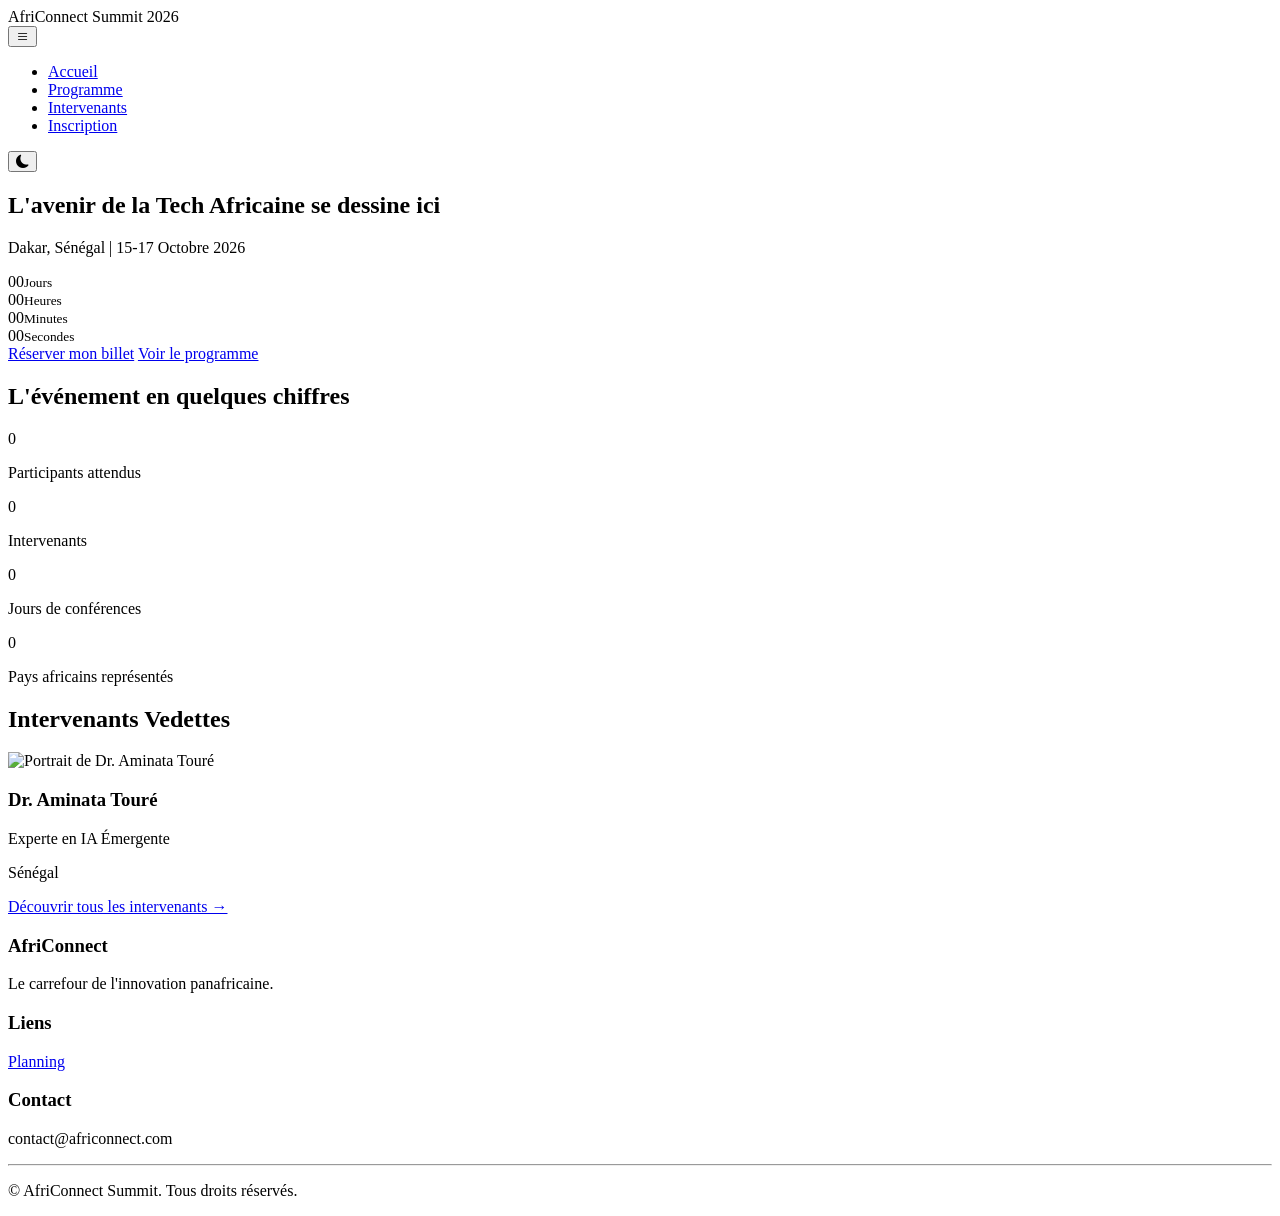
==== index.html @ 99e509c8 "feat: initialisation du projet et structures HTML de base" ====
<!DOCTYPE html>
<html lang="fr">
<head>
    <meta charset="UTF-8">
    <meta name="viewport" content="width=device-width, initial-scale=1.0">
    <title>AfriConnect Summit 2026 | Accueil</title>
    <link rel="stylesheet" href="https://cdn.jsdelivr.net/npm/bootstrap-icons@1.11.3/font/bootstrap-icons.min.css">
    <link rel="stylesheet" href="css/style.css">
</head>
<body>

    <header>
        <nav class="navbar">
            <div class="logo">AfriConnect Summit 2026</div>
            
            <button class="hamburger-menu" aria-label="Ouvrir le menu">
                <i class="bi bi-list"></i>
            </button>

            <ul class="nav-links">
                <li><a href="index.html" class="active">Accueil</a></li>
                <li><a href="programme.html">Programme</a></li>
                <li><a href="intervenants.html">Intervenants</a></li>
                <li><a href="contact.html">Inscription</a></li>
            </ul>

            <button id="theme-toggle" aria-label="Changer de thème">
                <i class="bi bi-moon-fill"></i>
            </button>
        </nav>
    </header>

    <main>
        <section id="hero-home">
            <h1>L'avenir de la Tech Africaine se dessine ici</h1>
            <p class="hero-meta">Dakar, Sénégal | 15-17 Octobre 2026</p>
            
            <div id="countdown" class="countdown-container">
                <div class="time-block"><span id="days">00</span><small>Jours</small></div>
                <div class="time-block"><span id="hours">00</span><small>Heures</small></div>
                <div class="time-block"><span id="minutes">00</span><small>Minutes</small></div>
                <div class="time-block"><span id="seconds">00</span><small>Secondes</small></div>
            </div>

            <div class="hero-ctas">
                <a href="contact.html" class="btn btn-primary">Réserver mon billet</a>
                <a href="programme.html" class="btn btn-secondary">Voir le programme</a>
            </div>
        </section>

        <section id="key-stats">
            <h2>L'événement en quelques chiffres</h2>
            <div class="stats-grid">
                <div class="stat-card">
                    <span class="stat-number" data-target="1200">0</span>
                    <p class="stat-label">Participants attendus</p>
                </div>
                <div class="stat-card">
                    <span class="stat-number" data-target="48">0</span>
                    <p class="stat-label">Intervenants</p>
                </div>
                <div class="stat-card">
                    <span class="stat-number" data-target="3">0</span>
                    <p class="stat-label">Jours de conférences</p>
                </div>
                <div class="stat-card">
                    <span class="stat-number" data-target="12">0</span>
                    <p class="stat-label">Pays africains représentés</p>
                </div>
            </div>
        </section>

        <section id="featured-speakers">
            <h2>Intervenants Vedettes</h2>
            <div class="speakers-preview-grid">
                <article class="speaker-card-mini">
                    <img src="images/istockphoto-1587604256-1024x1024.jpg" alt="Portrait de Dr. Aminata Touré">
                    <h3>Dr. Aminata Touré</h3>
                    <p class="role">Experte en IA Émergente</p>
                    <p class="country">Sénégal</p>
                </article>
            </div>
            <div class="center-action">
                <a href="intervenants.html" class="btn btn-text">Découvrir tous les intervenants &rarr;</a>
            </div>
        </section>
    </main>

    <footer>
        <div class="footer-cols">
            <div class="footer-col"><h3>AfriConnect</h3><p>Le carrefour de l'innovation panafricaine.</p></div>
            <div class="footer-col"><h3>Liens</h3><p><a href="programme.html">Planning</a></p></div>
            <div class="footer-col"><h3>Contact</h3><p>contact@africonnect.com</p></div>
        </div>
        <hr>
        <p class="copyright">&copy; <span id="current-year"></span> AfriConnect Summit. Tous droits réservés.</p>
    </footer>

    <script src="js/main.js"></script>
</body>
</html>
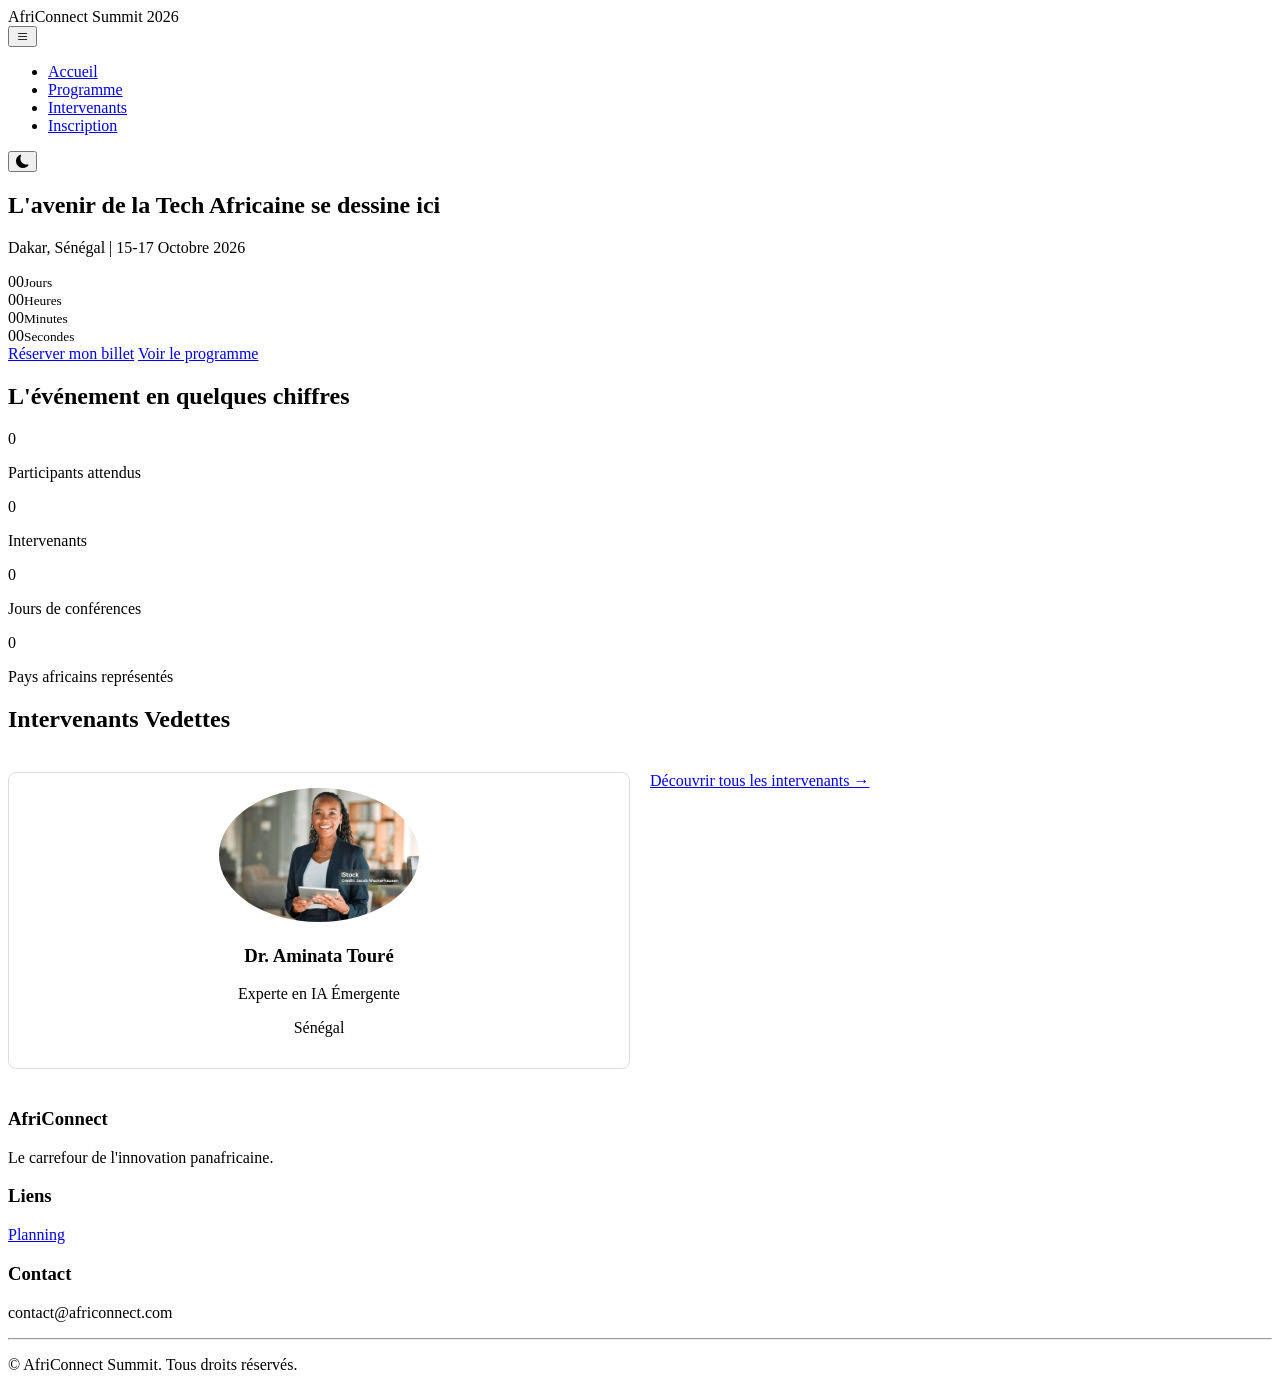
==== commit 89dad145: "feat: ajout des images et mise a jour du CSS" ====
--- a/index.html
+++ b/index.html
@@ -73,13 +73,12 @@
         <section id="featured-speakers">
             <h2>Intervenants Vedettes</h2>
             <div class="speakers-preview-grid">
-                <article class="speaker-card-mini">
-                    <img src="images/istockphoto-1587604256-1024x1024.jpg" alt="Portrait de Dr. Aminata Touré">
-                    <h3>Dr. Aminata Touré</h3>
-                    <p class="role">Experte en IA Émergente</p>
-                    <p class="country">Sénégal</p>
-                </article>
-            </div>
+    <article class="speaker-card-mini">
+        <img src="images/istockphoto-1587604256-1024x1024.jpg" alt="Portrait de Dr. Aminata Touré">
+        <h3>Dr. Aminata Touré</h3>
+        <p class="role">Experte en IA Émergente</p>
+        <p class="country">Sénégal</p>
+    </article>
             <div class="center-action">
                 <a href="intervenants.html" class="btn btn-text">Découvrir tous les intervenants &rarr;</a>
             </div>
--- a/css/style.css
+++ b/css/style.css
@@ -0,0 +1,26 @@
+.speakers-preview-grid {
+    display: grid;
+    grid-template-columns: repeat(auto-fit, minmax(250px, 1fr));
+    gap: 20px;
+    padding: 20px 0;
+}
+
+.speaker-card-mini {
+    border: 1px solid #ddd;
+    border-radius: 8px;
+    padding: 15px;
+    text-align: center;
+}
+
+.speaker-card-mini img {
+    width: 100%;
+    max-width: 200px;
+    height: auto;
+    border-radius: 50%; /* Pour mettre la photo en rond */
+}
+.speaker-card img {
+    width: 100%;
+    max-width: 200px;
+    height: auto;
+    border-radius: 50%; /* Pour mettre la photo en rond */
+}
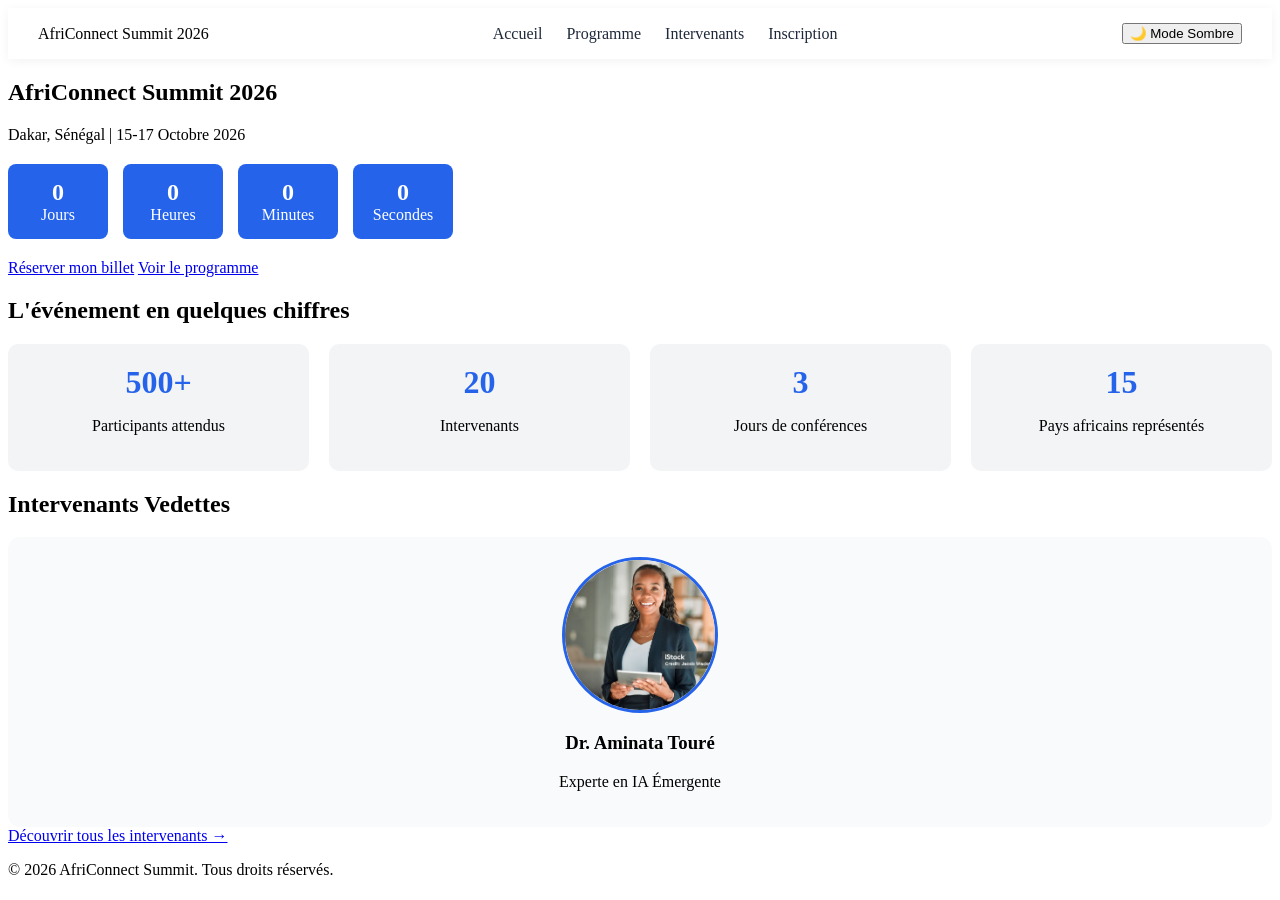
==== commit 1f02f112: "style: harmonisation globale du HTML, CSS et JS sur toutes les pages" ====
--- a/index.html
+++ b/index.html
@@ -10,89 +10,72 @@
 <body>
 
     <header>
-        <nav class="navbar">
-            <div class="logo">AfriConnect Summit 2026</div>
-            
-            <button class="hamburger-menu" aria-label="Ouvrir le menu">
-                <i class="bi bi-list"></i>
-            </button>
-
-            <ul class="nav-links">
-                <li><a href="index.html" class="active">Accueil</a></li>
-                <li><a href="programme.html">Programme</a></li>
-                <li><a href="intervenants.html">Intervenants</a></li>
-                <li><a href="contact.html">Inscription</a></li>
-            </ul>
-
-            <button id="theme-toggle" aria-label="Changer de thème">
-                <i class="bi bi-moon-fill"></i>
-            </button>
+        <div class="logo">AfriConnect Summit 2026</div>
+        <nav>
+            <a href="index.html">Accueil</a>
+            <a href="programme.html">Programme</a>
+            <a href="intervenants.html">Intervenants</a>
+            <a href="contact.html">Inscription</a>
         </nav>
+        <button id="theme-toggle">🌙 Mode Sombre</button>
     </header>
 
     <main>
-        <section id="hero-home">
-            <h1>L'avenir de la Tech Africaine se dessine ici</h1>
-            <p class="hero-meta">Dakar, Sénégal | 15-17 Octobre 2026</p>
-            
-            <div id="countdown" class="countdown-container">
-                <div class="time-block"><span id="days">00</span><small>Jours</small></div>
-                <div class="time-block"><span id="hours">00</span><small>Heures</small></div>
-                <div class="time-block"><span id="minutes">00</span><small>Minutes</small></div>
-                <div class="time-block"><span id="seconds">00</span><small>Secondes</small></div>
+        <!-- BANNIÈRE PRINCIPALE -->
+        <section class="hero">
+            <h1>AfriConnect Summit 2026</h1>
+            <p class="location">Dakar, Sénégal | 15-17 Octobre 2026</p>
+
+            <div id="countdown">
+                <div class="time-box"><span id="days">0</span><span>Jours</span></div>
+                <div class="time-box"><span id="hours">0</span><span>Heures</span></div>
+                <div class="time-box"><span id="minutes">0</span><span>Minutes</span></div>
+                <div class="time-box"><span id="seconds">0</span><span>Secondes</span></div>
             </div>
 
-            <div class="hero-ctas">
-                <a href="contact.html" class="btn btn-primary">Réserver mon billet</a>
-                <a href="programme.html" class="btn btn-secondary">Voir le programme</a>
+            <div class="hero-buttons">
+                <a href="contact.html" class="btn">Réserver mon billet</a>
+                <a href="programme.html" class="btn-secondary">Voir le programme</a>
             </div>
         </section>
 
-        <section id="key-stats">
+        <!-- STATISTIQUES -->
+        <section class="stats">
             <h2>L'événement en quelques chiffres</h2>
             <div class="stats-grid">
                 <div class="stat-card">
-                    <span class="stat-number" data-target="1200">0</span>
-                    <p class="stat-label">Participants attendus</p>
+                    <h3>500+</h3>
+                    <p>Participants attendus</p>
                 </div>
                 <div class="stat-card">
-                    <span class="stat-number" data-target="48">0</span>
-                    <p class="stat-label">Intervenants</p>
+                    <h3>20</h3>
+                    <p>Intervenants</p>
                 </div>
                 <div class="stat-card">
-                    <span class="stat-number" data-target="3">0</span>
-                    <p class="stat-label">Jours de conférences</p>
+                    <h3>3</h3>
+                    <p>Jours de conférences</p>
                 </div>
                 <div class="stat-card">
-                    <span class="stat-number" data-target="12">0</span>
-                    <p class="stat-label">Pays africains représentés</p>
+                    <h3>15</h3>
+                    <p>Pays africains représentés</p>
                 </div>
             </div>
         </section>
 
-        <section id="featured-speakers">
+        <!-- INTERVENANTS VEDETTES -->
+        <section class="speakers-preview">
             <h2>Intervenants Vedettes</h2>
-            <div class="speakers-preview-grid">
-    <article class="speaker-card-mini">
-        <img src="images/istockphoto-1587604256-1024x1024.jpg" alt="Portrait de Dr. Aminata Touré">
-        <h3>Dr. Aminata Touré</h3>
-        <p class="role">Experte en IA Émergente</p>
-        <p class="country">Sénégal</p>
-    </article>
-            <div class="center-action">
-                <a href="intervenants.html" class="btn btn-text">Découvrir tous les intervenants &rarr;</a>
+            <div class="speaker-card">
+                <img src="images/istockphoto-1587604256-1024x1024.jpg" alt="Dr. Aminata Touré">
+                <h3>Dr. Aminata Touré</h3>
+                <p>Experte en IA Émergente</p>
             </div>
+            <a href="intervenants.html" class="link-more">Découvrir tous les intervenants →</a>
         </section>
     </main>
 
     <footer>
-        <div class="footer-cols">
-            <div class="footer-col"><h3>AfriConnect</h3><p>Le carrefour de l'innovation panafricaine.</p></div>
-            <div class="footer-col"><h3>Liens</h3><p><a href="programme.html">Planning</a></p></div>
-            <div class="footer-col"><h3>Contact</h3><p>contact@africonnect.com</p></div>
-        </div>
-        <hr>
-        <p class="copyright">&copy; <span id="current-year"></span> AfriConnect Summit. Tous droits réservés.</p>
+        <p>&copy; 2026 AfriConnect Summit. Tous droits réservés.</p>
     </footer>
 
     <script src="js/main.js"></script>
--- a/css/style.css
+++ b/css/style.css
@@ -1,26 +1,264 @@
-.speakers-preview-grid {
-    display: grid;
-    grid-template-columns: repeat(auto-fit, minmax(250px, 1fr));
-    gap: 20px;
-    padding: 20px 0;
-}
-
-.speaker-card-mini {
-    border: 1px solid #ddd;
+/* COUNTDOWN STYLISÉ */
+#countdown {
+    display: flex;
+    gap: 15px;
+    margin: 20px 0;
+}
+
+.time-box {
+    background: #2563eb;
+    color: #ffffff;
+    padding: 10px 15px;
     border-radius: 8px;
     padding: 15px;
     text-align: center;
-}
-
-.speaker-card-mini img {
+    min-width: 70px;
+    display: flex;
+    flex-direction: column;
+}
+
+.time-box span:first-child {
+    font-size: 1.5rem;
+    font-weight: bold;
+}
+
+/* STATISTIQUES EN GRILLE */
+.stats-grid {
+    display: flex;
+    gap: 20px;
+    margin-top: 15px;
+}
+
+.stat-card {
+    background: #f3f4f6;
+    padding: 20px;
+    border-radius: 10px;
+    text-align: center;
+    flex: 1;
+    transition: transform 0.3s ease, box-shadow 0.3s ease;
+}
+
+.stat-card:hover {
+    transform: translateY(-5px);
+    box-shadow: 0 10px 20px rgba(0,0,0,0.1);
+}
+
+.stat-card h3 {
+    font-size: 2rem;
+    color: #2563eb;
+    margin: 0;
+}
+
+/* MODE SOMBRE AUTOMATIQUE SUR LES CARTES 
+body.dark-mode .stat-card {
+    background: #1e293b;
+    color: #ffffff;
+}*/
+/* ==========================================
+   STYLES DU MODE SOMBRE (DARK MODE)
+   ========================================== */
+
+/* 1. Fond global et couleur du texte par défaut */
+body.dark-mode {
+    background-color: #0f172a !important; /* Fond bleu très foncé/noir */
+    color: #f8fafc !important;             /* Texte blanc cassé */
+}
+
+/* 2. Titres et paragraphes en mode sombre */
+body.dark-mode h1, 
+body.dark-mode h2, 
+body.dark-mode h3, 
+body.dark-mode h4, 
+body.dark-mode p, 
+body.dark-mode span,
+body.dark-mode li {
+    color: #f8fafc !important;
+}
+
+/* 3. Textes secondaires (rôles, sous-titres, fil d'Ariane) */
+body.dark-mode .role, 
+body.dark-mode .breadcrumb, 
+body.dark-mode .location,
+body.dark-mode footer p {
+    color: #94a3b8 !important; /* Gris clair lisible */
+}
+
+/* 4. Navigation & Liens */
+body.dark-mode nav a, 
+body.dark-mode header .logo {
+    color: #ffffff !important;
+}
+
+/* 5. Cartes (Intervenants, Stats, Thématiques) */
+body.dark-mode .speaker-card, 
+body.dark-mode .stat-card, 
+body.dark-mode .theme-card {
+    background-color: #1e293b !important; /* Carte gris-bleu foncé */
+    border: 1px solid #334155;
+    box-shadow: 0 4px 12px rgba(0, 0, 0, 0.3);
+}
+
+/* 6. Boutons de filtres */
+body.dark-mode .filter-btn, 
+body.dark-mode .tab-btn {
+    background-color: #1e293b;
+    color: #ffffff;
+    border-color: #334155;
+}
+
+body.dark-mode .filter-btn.active, 
+body.dark-mode .tab-btn.active {
+    background-color: #2563eb;
+    border-color: #2563eb;
+}
+
+body.dark-mode .stat-card h3 {
+    color: #60a5fa;
+}
+/* PAGES SECONDAIRES CONTAINER */
+.page-container {
+    max-width: 1100px;
+    margin: 20px auto;
+    padding: 0 20px;
+}
+
+.breadcrumb {
+    color: #64748b;
+    margin-bottom: 25px;
+}
+
+/* ONGLETS ET FILTRES */
+.schedule-tabs, .filter-buttons {
+    display: flex;
+    gap: 10px;
+    margin-bottom: 25px;
+}
+
+.tab-btn, .filter-btn {
+    padding: 8px 16px;
+    border: 1px solid #cbd5e1;
+    background: #ffffff;
+    border-radius: 6px;
+    cursor: pointer;
+    font-weight: 500;
+}
+
+.tab-btn.active, .filter-btn.active {
+    background: #2563eb;
+    color: #ffffff;
+    border-color: #2563eb;
+}
+
+/* TABLEAU DU PROGRAMME */
+.schedule-table-wrapper {
+    overflow-x: auto;
+    margin-bottom: 40px;
+}
+
+.schedule-table {
     width: 100%;
-    max-width: 200px;
-    height: auto;
-    border-radius: 50%; /* Pour mettre la photo en rond */
-}
-.speaker-card img {
-    width: 100%;
-    max-width: 200px;
-    height: auto;
-    border-radius: 50%; /* Pour mettre la photo en rond */
+    border-collapse: collapse;
+}
+
+.schedule-table th, .schedule-table td {
+    padding: 12px 15px;
+    border: 1px solid #e2e8f0;
+    text-align: left;
+}
+
+.schedule-table th {
+    background: #f8fafc;
+}
+
+body.dark-mode .schedule-table th {
+    background: #1e293b;
+    color: #ffffff;
+}
+
+/* GRILLE INTERVENANTS & THÉMATIQUES */
+.speakers-grid, .themes-grid {
+    display: grid;
+    grid-template-columns: repeat(auto-fit, minmax(220px, 1fr));
+    gap: 20px;
+    margin-top: 20px;
+}
+
+.theme-card {
+    background: #f8fafc;
+    padding: 20px;
+    border-radius: 8px;
+    border-left: 4px solid #2563eb;
+}
+
+body.dark-mode .theme-card {
+    background: #1e293b;
+}
+
+/* FORMULAIRE CONTACT */
+.contact-layout {
+    display: grid;
+    grid-template-columns: 2fr 1fr;
+    gap: 40px;
+}
+
+.form-group {
+    display: flex;
+    flex-direction: column;
+    gap: 5px;
+    margin-bottom: 15px;
+}
+
+.form-group input, .form-group select, .form-group textarea {
+    padding: 10px;
+    border: 1px solid #cbd5e1;
+    border-radius: 6px;
+}
+
+body.dark-mode input, body.dark-mode select, body.dark-mode textarea {
+    background: #0f172a;
+    color: #ffffff;
+    border-color: #334155;
+}
+/* --- STYLISATION DES IMAGES D'INTERVENANTS --- */
+.speaker-card img, 
+.speakers-preview img {
+    width: 150px;              /* Largeur fixe */
+    height: 150px;             /* Hauteur fixe égale pour faire un carré */
+    border-radius: 50%;        /* Rend la photo parfaitement ronde */
+    object-fit: cover;         /* Empêche la photo d'être déformée ou étirée */
+    display: block;
+    margin: 0 auto 15px auto;  /* Centre la photo horizontalement */
+    border: 3px solid #2563eb; /* Petite bordure bleue élégante */
+}
+
+/* Alignement du texte au centre dans chaque carte */
+.speaker-card {
+    text-align: center;
+    padding: 20px;
+    background: #f8fafc;
+    border-radius: 12px;
+    transition: transform 0.3s ease, box-shadow 0.3s ease;
+}
+
+body.dark-mode .speaker-card {
+    background: #1e293b;
+}
+header {
+    display: flex;
+    justify-content: space-between;
+    align-items: center;
+    padding: 15px 30px;
+    background: #ffffff;
+    box-shadow: 0 2px 10px rgba(0,0,0,0.05);
+}
+
+body.dark-mode header {
+    background: #1e293b;
+}
+
+nav a {
+    margin: 0 10px;
+    text-decoration: none;
+    color: #1e293b;
+    font-weight: 500;
 }
